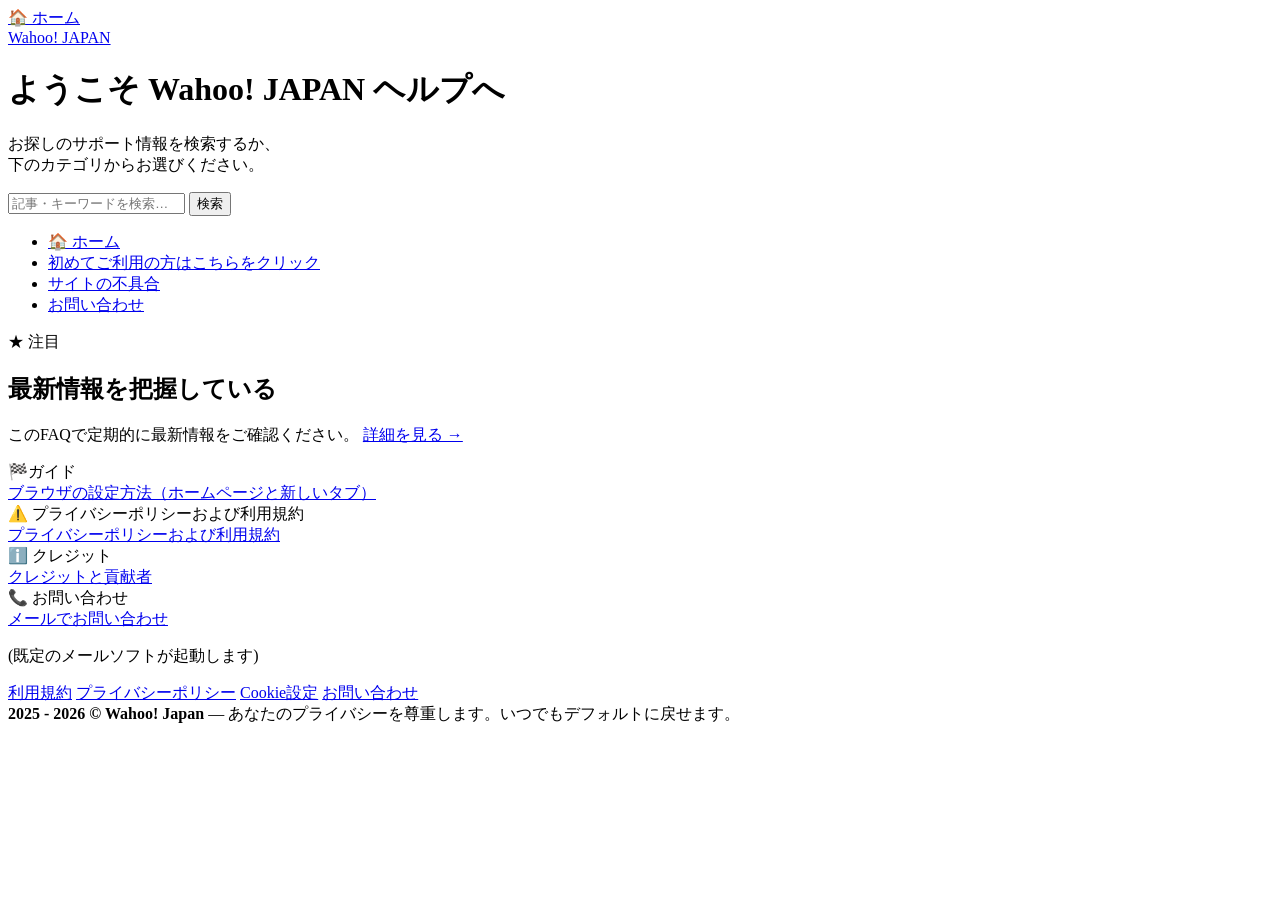
==== index.html @ 65b430ab "Add files via upload" ====
<!DOCTYPE html>
<html lang="ja">
<head>
  <meta charset="UTF-8" />
  <meta name="viewport" content="width=device-width, initial-scale=1.0" />
  <title>Wahoo! — ヘルプー</title>
  <link rel="icon" type="image/png" href="aero_touch/favicon.png">
  <link rel="canonical" href="https://help.japan-vi.be/index">
  <link rel="preconnect" href="https://fonts.googleapis.com">
  <link rel="stylesheet" href="section_style\homehelp.css">
  <link href="https://fonts.googleapis.com/css2?family=Outfit:wght@300;400;600;700&family=Noto+Sans+JP:wght@300;400;700&display=swap" rel="stylesheet">
</head>
<body>

<!-- ── Top Bar ── -->
<div id="topbar">
  <a href="https://wahoo.japan-vi.be/index">🏠 ホーム</a>
</div>

<!-- ── Header ── -->
<header id="header">
  <div id="header-inner">

    <a href="https://wahoo.japan-vi.be/index" id="logo-area">
      <img src="aero_touch/logo.png" alt="Wahoo! JAPAN" onerror="this.style.display='none';document.getElementById('logo-fallback').style.display='block';" />
      <div style="display:none;" id="logo-fallback"><span>Wahoo! JAPAN</span></div>
    </a>

    <div id="welcome-search">
      <div id="welcome">
        <h1>ようこそ Wahoo! JAPAN ヘルプへ</h1>
        <p>お探しのサポート情報を検索するか、<br>下のカテゴリからお選びください。</p>
      </div>
      <div id="search-box">
        <input type="text" placeholder="記事・キーワードを検索…" id="searchInput" />
        <button onclick="doSearch()">検索</button>
      </div>
    </div>

  </div>
</header>

<!-- ── Nav Strip ── -->
<nav id="nav-strip">
  <ul>
    <li><a href="https://wahoo.japan-vi.be/index">🏠 ホーム</a></li>
    <li><a href="section/broswer.html">初めてご利用の方はこちらをクリック</a></li>
    <li><a href="section/SPC.html">サイトの不具合</a></li>
    <li><a href="index.html/#お問い合わせ">お問い合わせ</a></li>
  </ul>
</nav>

<main id="main">

  <div id="featured">
    <span class="feat-label">★ 注目</span>
    <div class="feat-text">
      <h2>最新情報を把握している</h2>
      <p>このFAQで定期的に最新情報をご確認ください。
        <a href="section/SPC.html">詳細を見る →</a></p>
    </div>
  </div>

  <div id="categories">

    <div class="category-banner">
      <div class="cat-header">
        <span id="ガイド" class="icon">🏁</span>ガイド
      </div>
      <div class="cat-body">
        <a href="section/broswer.html">ブラウザの設定方法（ホームページと新しいタブ）</a>
      </div>
    </div>

    <div class="category-banner">
      <div class="cat-header">
        <span id="プライバシー・ポリシーと規約" class="icon">⚠️</span> プライバシーポリシーおよび利用規約
      </div>
      <div class="cat-body">
        <a href="section/SPC.html">プライバシーポリシーおよび利用規約</a>
      </div>
    </div>

    <div class="category-banner">
      <div class="cat-header">
        <span id="クレジット" class="icon">ℹ️</span> クレジット
      </div>
      <div class="cat-body">
        <a href="section/Credit.html">クレジットと貢献者</a>
      </div>
    </div>

    <div class="category-banner">
      <div class="cat-header">
        <span id="お問い合わせ" class="icon">📞</span> お問い合わせ
      </div>
      <div class="cat-body">
        <a href="mailto:support@wahoo.japan-vi.be">メールでお問い合わせ</a>
      </div>
        <p>(既定のメールソフトが起動します)</p>
    </div>

  </div>
</main>

<!-- ── Footer ── -->
<footer id="footer">
  <div id="footer-links">
    <a href="section/SPC.html">利用規約</a>
    <a href="section/SPC.html">プライバシーポリシー</a>
    <a href="section/SPC.html">Cookie設定</a>
    <a href="mailto:support@japan-vi.be">お問い合わせ</a>
  </div>
  <div id="footer-copy">
    <strong>2025 - 2026 © Wahoo! Japan</strong> — あなたのプライバシーを尊重します。いつでもデフォルトに戻せます。
  </div>
</footer>

<script>
  function doSearch() {
    const q = document.getElementById('searchInput').value.trim();
    if (q) alert('検索中: ' + q);
  }
  document.getElementById('searchInput').addEventListener('keydown', function(e) {
    if (e.key === 'Enter') doSearch();
  });
</script>
</body>
</html>
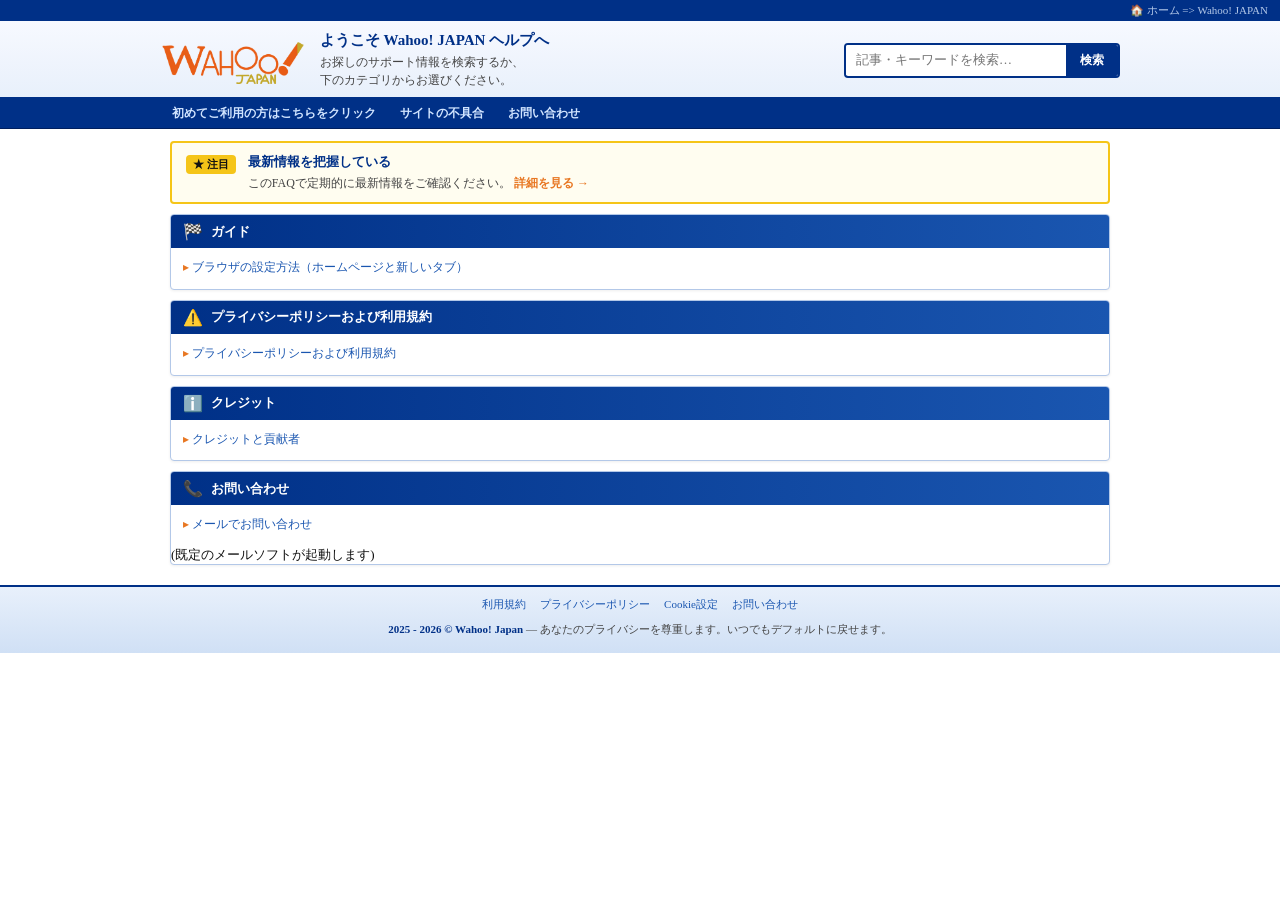
==== commit 524188a9: "Add files via upload" ====
--- a/index.html
+++ b/index.html
@@ -14,7 +14,7 @@
 
 <!-- ── Top Bar ── -->
 <div id="topbar">
-  <a href="https://wahoo.japan-vi.be/index">🏠 ホーム</a>
+  <a href="https://wahoo.japan-vi.be/index">🏠 ホーム => Wahoo! JAPAN</a>
 </div>
 
 <!-- ── Header ── -->
@@ -43,7 +43,6 @@
 <!-- ── Nav Strip ── -->
 <nav id="nav-strip">
   <ul>
-    <li><a href="https://wahoo.japan-vi.be/index">🏠 ホーム</a></li>
     <li><a href="section/broswer.html">初めてご利用の方はこちらをクリック</a></li>
     <li><a href="section/SPC.html">サイトの不具合</a></li>
     <li><a href="index.html/#お問い合わせ">お問い合わせ</a></li>
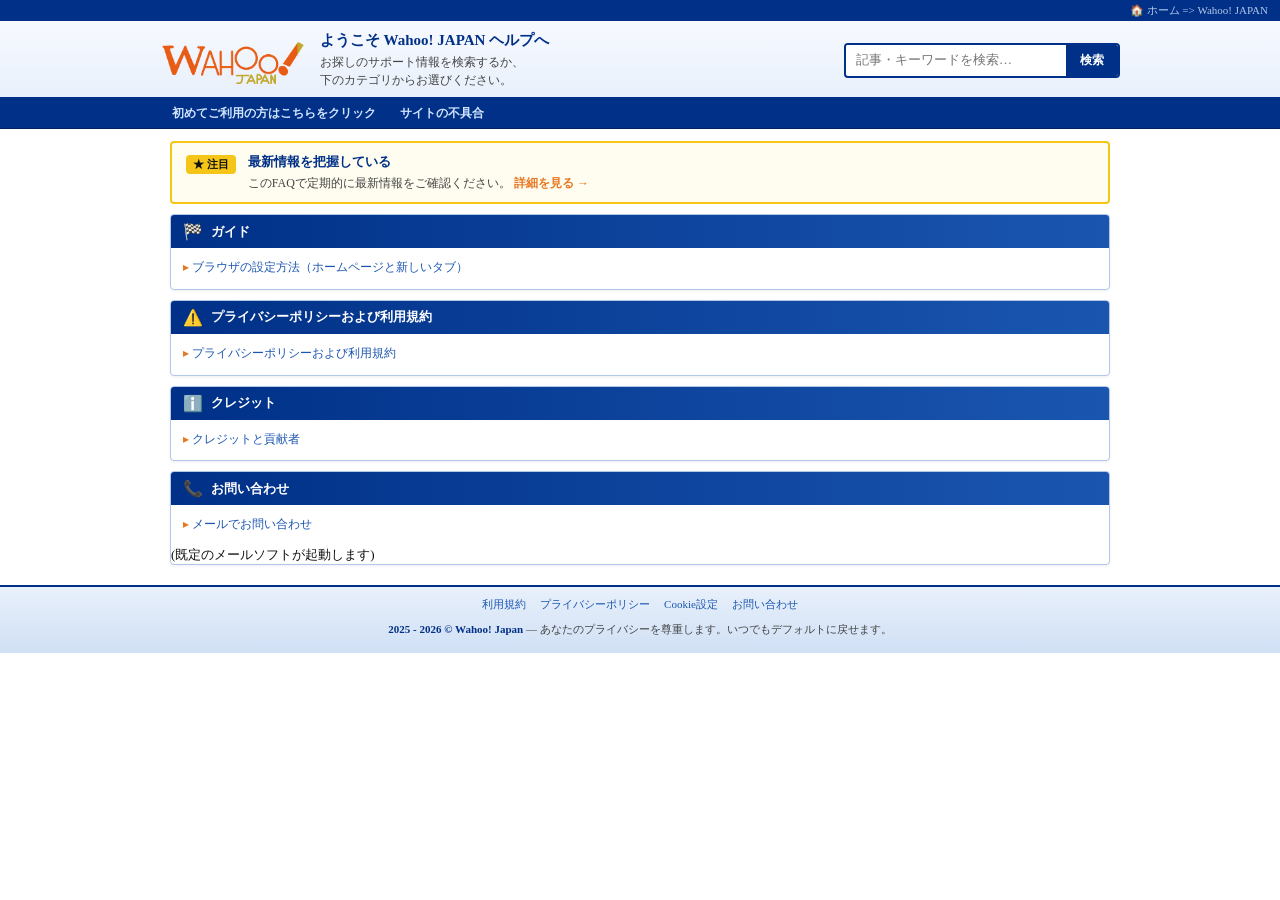
==== commit 40416a9b: "Add files via upload" ====
--- a/index.html
+++ b/index.html
@@ -45,7 +45,6 @@
   <ul>
     <li><a href="section/broswer.html">初めてご利用の方はこちらをクリック</a></li>
     <li><a href="section/SPC.html">サイトの不具合</a></li>
-    <li><a href="index.html/#お問い合わせ">お問い合わせ</a></li>
   </ul>
 </nav>
 
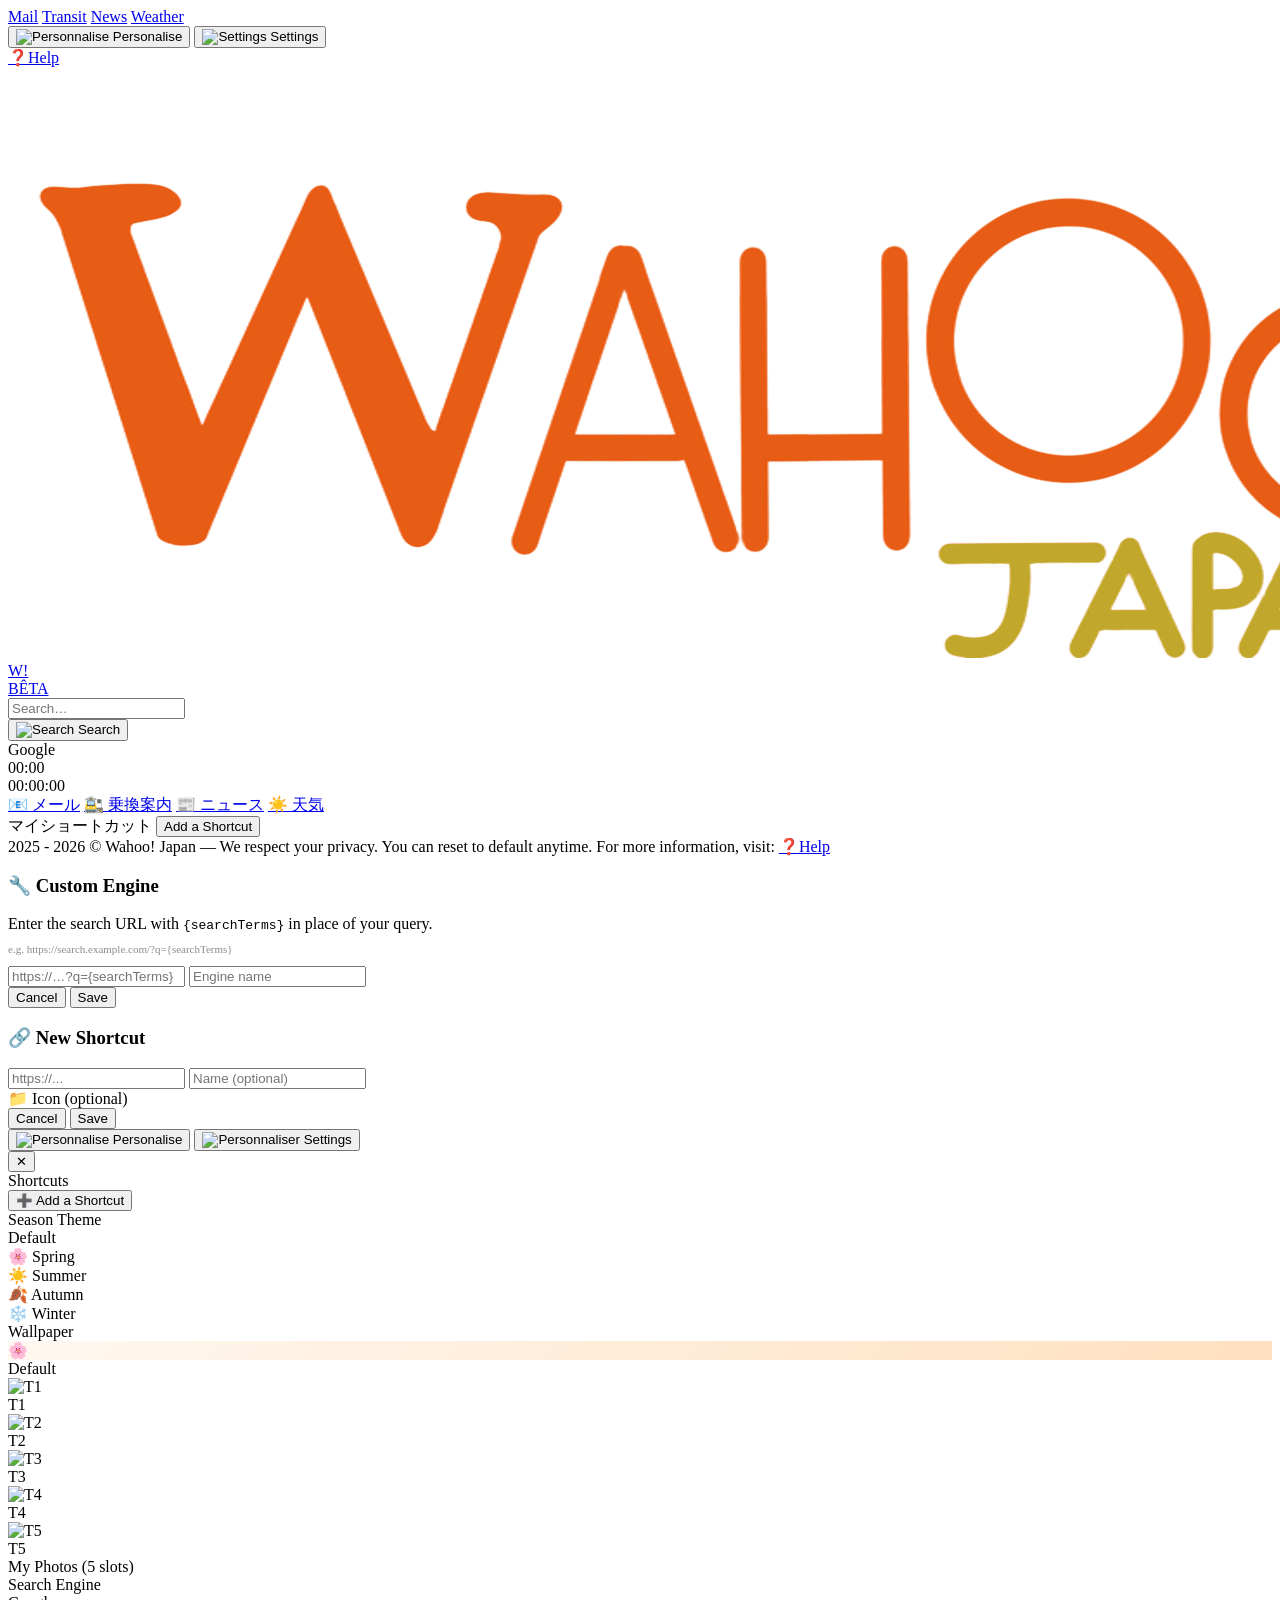
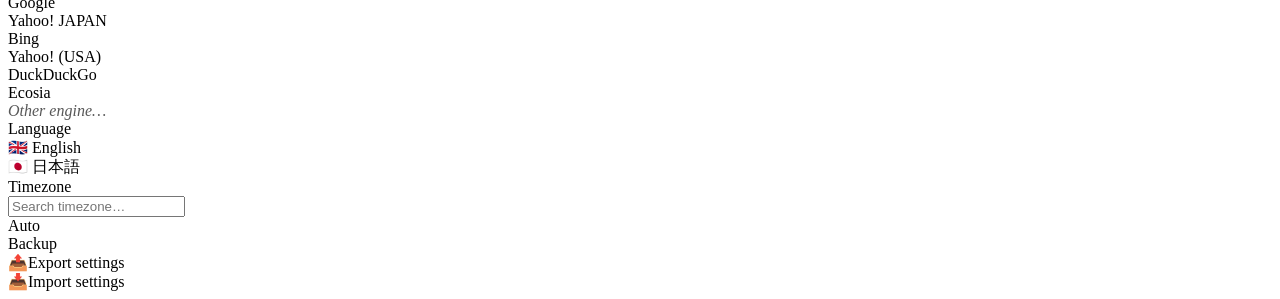
==== commit 8c3a83a3: "Add files via upload" ====
--- a/index.html
+++ b/index.html
@@ -1,127 +1,245 @@
 <!DOCTYPE html>
-<html lang="ja">
+<html lang="auto">
 <head>
-  <meta charset="UTF-8" />
-  <meta name="viewport" content="width=device-width, initial-scale=1.0" />
-  <title>Wahoo! — ヘルプー</title>
+  <meta charset="UTF-8">
+  <meta name="viewport" content="width=device-width, initial-scale=1.0">
+  <title>Wahoo! JAPAN</title>
   <link rel="icon" type="image/png" href="aero_touch/favicon.png">
-  <link rel="canonical" href="https://help.japan-vi.be/index">
+  <link rel="canonical" href="https://wahoo.japan-vi.be/index">
   <link rel="preconnect" href="https://fonts.googleapis.com">
-  <link rel="stylesheet" href="section_style\homehelp.css">
+  <link rel="stylesheet" href="style.css">
   <link href="https://fonts.googleapis.com/css2?family=Outfit:wght@300;400;600;700&family=Noto+Sans+JP:wght@300;400;700&display=swap" rel="stylesheet">
 </head>
-<body>
-
-<!-- ── Top Bar ── -->
-<div id="topbar">
-  <a href="https://wahoo.japan-vi.be/index">🏠 ホーム => Wahoo! JAPAN</a>
-</div>
-
-<!-- ── Header ── -->
-<header id="header">
-  <div id="header-inner">
-
-    <a href="https://wahoo.japan-vi.be/index" id="logo-area">
-      <img src="aero_touch/logo.png" alt="Wahoo! JAPAN" onerror="this.style.display='none';document.getElementById('logo-fallback').style.display='block';" />
-      <div style="display:none;" id="logo-fallback"><span>Wahoo! JAPAN</span></div>
+<body class="season-default mode-light">
+
+<div id="bg-grad"></div>
+<div id="season-overlay"></div>
+<div id="wp-layer"></div>
+<div id="particles"></div>
+
+<div id="header">
+
+  <div id="topbar">
+    <div id="tb-links">
+      <a data-t="Mail" href="https://mail.yahoo.co.jp/">Mail</a>
+      <a data-t="Transit" href="https://transit.yahoo.co.jp/">Transit</a>
+      <a data-t="News" href="https://news.yahoo.co.jp/">News</a>
+      <a data-t="Weather" href="https://weather.yahoo.co.jp/weather/">Weather</a>
+    </div>
+
+    <div id="tb-right">
+      <button class="hbtn" onclick="openDrawer('perso')" title="Personnaliser">
+        <img src="aero_touch/art.png" alt="Personnalise" style="width:20px;height:20px">
+        <span data-t="persoBtn">Personalise</span>
+      </button>
+      <button class="hbtn" onclick="openDrawer('param')" title="Settings">
+        <img src="aero_touch/re.png" alt="Settings" style="width:20px;height:20px">
+        <span data-t="settingsBtn">Settings</span>
+      </button>
+    </div>
+    <a href="https://help.japan-vi.be" id="f-right" data-t="footerRight">❓Help</a>
+    </div>
+
+  <div id="nav-bar">
+    <a href="index.html" id="nav-logo">
+      <img src="aero_touch/logo.png" alt="Wahoo! Japan" id="logo"
+        onerror="this.style.display='none';document.getElementById('logo-fallback').style.display='flex'">
+      <div id="logo-fallback">W!</div>
+      <span id="logo-beta">BÊTA</span>
     </a>
 
-    <div id="welcome-search">
-      <div id="welcome">
-        <h1>ようこそ Wahoo! JAPAN ヘルプへ</h1>
-        <p>お探しのサポート情報を検索するか、<br>下のカテゴリからお選びください。</p>
-      </div>
-      <div id="search-box">
-        <input type="text" placeholder="記事・キーワードを検索…" id="searchInput" />
-        <button onclick="doSearch()">検索</button>
-      </div>
-    </div>
-
-  </div>
-</header>
-
-<!-- ── Nav Strip ── -->
-<nav id="nav-strip">
-  <ul>
-    <li><a href="section/broswer.html">初めてご利用の方はこちらをクリック</a></li>
-    <li><a href="section/SPC.html">サイトの不具合</a></li>
-  </ul>
-</nav>
-
-<main id="main">
-
-  <div id="featured">
-    <span class="feat-label">★ 注目</span>
-    <div class="feat-text">
-      <h2>最新情報を把握している</h2>
-      <p>このFAQで定期的に最新情報をご確認ください。
-        <a href="section/SPC.html">詳細を見る →</a></p>
-    </div>
-  </div>
-
-  <div id="categories">
-
-    <div class="category-banner">
-      <div class="cat-header">
-        <span id="ガイド" class="icon">🏁</span>ガイド
-      </div>
-      <div class="cat-body">
-        <a href="section/broswer.html">ブラウザの設定方法（ホームページと新しいタブ）</a>
-      </div>
-    </div>
-
-    <div class="category-banner">
-      <div class="cat-header">
-        <span id="プライバシー・ポリシーと規約" class="icon">⚠️</span> プライバシーポリシーおよび利用規約
-      </div>
-      <div class="cat-body">
-        <a href="section/SPC.html">プライバシーポリシーおよび利用規約</a>
-      </div>
-    </div>
-
-    <div class="category-banner">
-      <div class="cat-header">
-        <span id="クレジット" class="icon">ℹ️</span> クレジット
-      </div>
-      <div class="cat-body">
-        <a href="section/Credit.html">クレジットと貢献者</a>
-      </div>
-    </div>
-
-    <div class="category-banner">
-      <div class="cat-header">
-        <span id="お問い合わせ" class="icon">📞</span> お問い合わせ
-      </div>
-      <div class="cat-body">
-        <a href="mailto:support@wahoo.japan-vi.be">メールでお問い合わせ</a>
-      </div>
-        <p>(既定のメールソフトが起動します)</p>
-    </div>
-
-  </div>
-</main>
-
-<!-- ── Footer ── -->
-<footer id="footer">
-  <div id="footer-links">
-    <a href="section/SPC.html">利用規約</a>
-    <a href="section/SPC.html">プライバシーポリシー</a>
-    <a href="section/SPC.html">Cookie設定</a>
-    <a href="mailto:support@japan-vi.be">お問い合わせ</a>
-  </div>
-  <div id="footer-copy">
-    <strong>2025 - 2026 © Wahoo! Japan</strong> — あなたのプライバシーを尊重します。いつでもデフォルトに戻せます。
-  </div>
-</footer>
-
-<script>
-  function doSearch() {
-    const q = document.getElementById('searchInput').value.trim();
-    if (q) alert('検索中: ' + q);
-  }
-  document.getElementById('searchInput').addEventListener('keydown', function(e) {
-    if (e.key === 'Enter') doSearch();
-  });
-</script>
+    <div id="nav-search-wrap">
+      <div id="search-anchor">
+        <div id="search-row">
+          <div id="search-box">
+            <input type="text" id="s-input" placeholder="Search…" autocomplete="off"
+              oninput="handleInput()" onkeydown="if(event.key==='Enter')doSearch();">
+          </div>
+          <button id="s-btn" onclick="doSearch()">
+            <img src="aero_touch/search.png" alt="Search" id="s-btn-icon">
+            <span id="s-btn-label" data-t="searchBtn">Search</span>
+          </button>
+        </div>
+      </div>
+      <div id="eng-badge"> 
+        <span id="eng-name">Google</span>
+      </div>
+    </div>
+
+    <div id="nav-datetime">
+      <div id="nav-time">00:00</div>
+      <div id="nav-date"></div>
+    </div>
+  </div>
+
+  <main id="main">
+
+    <div id="center-card">
+      <div id="clock-wrap">
+        <div id="clock">00:00:00</div>
+        <div id="date-line"></div>
+        <div id="tz-badge"></div>
+      </div>
+      <div id="greeting"></div>
+      <div id="welcome-phrase" class="welcome-phrase"></div>
+    </div>
+
+    <div id="services-bar">
+      <div class="services-grid">
+        <a href="https://mail.yahoo.co.jp/" class="service-link" data-t="Mail">📧 メール</a>
+        <a href="https://transit.yahoo.co.jp/" class="service-link" data-t="Transit">🚉 乗換案内</a>
+        <a href="https://news.yahoo.co.jp/" class="service-link" data-t="News">📰 ニュース</a>
+        <a href="https://weather.yahoo.co.jp/weather/" class="service-link" data-t="Weather">☀️ 天気</a>
+      </div>
+      <div class="services-sep"></div>
+
+        <div id="shortcuts-wrapper">
+          <div id="shortcuts-header">
+            <span data-t="shortcutsTitle">マイショートカット</span>
+            <button onclick="openShortcutModal()" class="add-shortcut-small" data-t="addShortcut">Add a Shortcut</button>
+          </div>
+          <div id="shortcuts-container"></div>
+        </div>
+
+      </div>
+    </div>
+
+  </main>
+
+  <footer id="footer">
+    <span id="f-left" data-t="footerLeft">2025 - 2026 © Wahoo! Japan — We respect your privacy. You can reset to default anytime. For more information, visit:</span>
+    <span></span>
+    <a href="https://help.japan-vi.be" id="f-right" data-t="footerRight">❓Help</a>
+  </footer>
+</div>
+
+<div id="modal">
+  <div id="modal-inner">
+    <h3 data-t="modalTitle">🔧 Custom Engine</h3>
+    <p data-t="modalDesc">Enter the search URL with <code class="pill">{searchTerms}</code> in place of your query.</p>
+    <p style="font-size:11px;opacity:.45;margin-top:-6px" data-t="modalExample">e.g. https://search.example.com/?q={searchTerms}</p>
+    <input class="minput" type="text" id="m-url" placeholder="https://…?q={searchTerms}">
+    <input class="minput" type="text" id="m-name" placeholder="Engine name">
+    <div class="mbtns">
+      <button class="mbtn cancel" onclick="closeModal()" data-t="modalCancel">Cancel</button>
+      <button class="mbtn ok" onclick="saveCustomEng()" data-t="modalSave">Save</button>
+    </div>
+  </div>
+</div>
+
+<div id="shortcut-modal">
+  <div class="modal-inner">
+    <h3 data-t="shortcutModalTitle">🔗 New Shortcut</h3>
+    <input class="minput" type="text" id="sc-url" placeholder="https://...">
+    <input class="minput" type="text" id="sc-name" placeholder="Name (optional)">
+    <div class="icon-upload-row">
+      <label for="sc-icon-file" class="mbtn cancel" style="flex:1;text-align:center;" data-t="IconShortcut">📁 Icon (optional)</label>
+      <input type="file" id="sc-icon-file" accept="image/*" style="display:none">
+      <span id="sc-icon-preview"></span>
+    </div>
+    <div class="mbtns">
+      <button class="mbtn cancel" onclick="closeShortcutModal()" data-t="modalCancel">Cancel</button>
+      <button class="mbtn ok" onclick="saveShortcut()" data-t="modalSave">Save</button>
+    </div>
+  </div>
+</div>
+
+<div id="drawer-overlay" onclick="closeDrawer()"></div>
+<div id="drawer">
+  <div id="drawer-head">
+    <div id="drawer-tabs">
+      <button class="drw-tab active" data-tab="perso" onclick="switchDrawerTab('perso')">
+        <img src="aero_touch/art.png" alt="Personnalise" style="width:20px;height:20px;">
+        <span data-t="persoBtn">Personalise</span></button>
+      <button class="drw-tab" data-tab="param" onclick="switchDrawerTab('param')">
+        <img src="aero_touch/re.png" alt="Personnaliser" style="width:20px;height:20px"> 
+        <span data-t="settingsBtn">Settings</span></button>
+    </div>
+    <button id="drawer-close-btn" onclick="closeDrawer()" title="Fermer">✕</button>
+  </div>
+  <div id="drawer-body">
+
+    <div id="drw-perso" class="drw-section">
+      <div class="dtitle" data-t="shortcutsTitle">Shortcuts</div>
+      <div id="shortcuts-list"></div>
+      <button class="action-row" id="add-shortcut-btn" onclick="openShortcutModal()">
+        <span class="ar-icon">➕</span>
+        <span data-t="addShortcut">Add a Shortcut</span>
+      </button>
+      <div class="sep"></div>
+      <div class="dtitle" data-t="seasonTitle">Season Theme</div>
+      <div id="season-grid">
+        <div class="spill sel" data-s="default" onclick="setSeason('default',this)" data-t-inner="tDefault">Default</div>
+        <div class="spill" data-s="printemps" onclick="setSeason('printemps',this)" data-t-inner="tSpring">🌸 Spring</div>
+        <div class="spill" data-s="ete" onclick="setSeason('ete',this)" data-t-inner="tSummer">☀️ Summer</div>
+        <div class="spill" data-s="automne" onclick="setSeason('automne',this)" data-t-inner="tAutumn">🍂 Autumn</div>
+        <div class="spill" data-s="hiver" onclick="setSeason('hiver',this)" data-t-inner="tWinter">❄️ Winter</div>
+      </div>
+      <div class="sep"></div>
+      <div class="dtitle" data-t="wpTitle">Wallpaper</div>
+      <div id="wp-grid">
+        <div class="wp-t sel" data-wp="none" onclick="setWP('none',this)">
+          <div class="wp-def" style="background:linear-gradient(135deg,#fff8f0,#ffe0c0)">🌸</div>
+          <div class="wp-lbl" data-t="wpDefault">Default</div>
+        </div>
+        <div class="wp-t" data-wp="picture/02.png" onclick="setWP('picture/02.png',this)">
+          <img src="picture/02.png" alt="T1"><div class="wp-lbl">T1</div>
+        </div>
+        <div class="wp-t" data-wp="picture/03.jpeg" onclick="setWP('picture/03.jpeg',this)">
+          <img src="picture/03.jpeg" alt="T2"><div class="wp-lbl">T2</div>
+        </div>
+        <div class="wp-t" data-wp="picture/04.jpg" onclick="setWP('picture/04.jpg',this)">
+          <img src="picture/04.jpg" alt="T3"><div class="wp-lbl">T3</div>
+        </div>
+        <div class="wp-t" data-wp="picture/05.jpg" onclick="setWP('picture/05.jpg',this)">
+          <img src="picture/05.jpg" alt="T4"><div class="wp-lbl">T4</div>
+        </div>
+        <div class="wp-t" data-wp="picture/06.jpeg" onclick="setWP('picture/06.jpeg',this)">
+          <img src="picture/06.jpeg" alt="T5"><div class="wp-lbl">T5</div>
+        </div>
+      </div>
+      <div class="sep"></div>
+      <div class="dtitle" data-t="myPhotosTitle">My Photos (5 slots)</div>
+      <div id="custom-slots-grid"></div>
+      <input type="file" id="slot-file" accept="image/*" style="display:none" onchange="onSlotFile(event)">
+    </div>
+
+    <div id="drw-param" class="drw-section hidden">
+      <div class="dtitle" data-t="engineTitle">Search Engine</div>
+      <div class="opt sel" data-eng="google" onclick="setEng(this)"><span class="dot"></span>Google</div>
+      <div class="opt" data-eng="yahoojp" onclick="setEng(this)"><span class="dot"></span>Yahoo! JAPAN</div>
+      <div class="opt" data-eng="bing" onclick="setEng(this)"><span class="dot"></span>Bing</div>
+      <div class="opt" data-eng="yahoo" onclick="setEng(this)"><span class="dot"></span>Yahoo! (USA)</div>
+      <div class="opt" data-eng="duckduckgo" onclick="setEng(this)"><span class="dot"></span>DuckDuckGo</div>
+      <div class="opt" data-eng="ecosia" onclick="setEng(this)"><span class="dot"></span>Ecosia</div>
+      <div class="opt" data-eng="custom" onclick="openModal()"><span class="dot"></span><em style="opacity:.65" data-t="eCustom">Other engine…</em></div>
+      <div class="sep"></div>
+      <div class="dtitle" data-t="langTitle">Language</div>
+      <div class="opt sel" data-lang="en" onclick="setLang('en',this)"><span class="dot"></span>🇬🇧 English</div>
+      <div class="opt" data-lang="jp" onclick="setLang('jp',this)"><span class="dot"></span>🇯🇵 日本語</div>
+      <div class="sep"></div>
+      <div class="dtitle" data-t="tzTitle">Timezone</div>
+      <input type="text" id="tz-search" placeholder="Search timezone…" autocomplete="off"
+        oninput="filterTZ(this.value)" onfocus="filterTZ(this.value)">
+      <div id="tz-list"></div>
+      <div id="tz-info">
+        <span id="tz-cur-label"></span>
+        <span id="tz-reset-btn" onclick="resetTZ()">Auto</span>
+      </div>
+      <div class="sep"></div>
+      <div class="dtitle" data-t="backupTitle">Backup</div>
+      <div class="action-row" onclick="exportSave()">
+        <span class="ar-icon">📤</span><span data-t="exportBtn">Export settings</span>
+      </div>
+      <div class="action-row" onclick="document.getElementById('import-file').click()">
+        <span class="ar-icon">📥</span><span data-t="importBtn">Import settings</span>
+      </div>
+      <input type="file" id="import-file" accept=".json" style="display:none" onchange="importSave(event)">
+    </div>
+
+  </div>
+</div>
+
+<script src="mondai.js"></script>
 </body>
 </html>
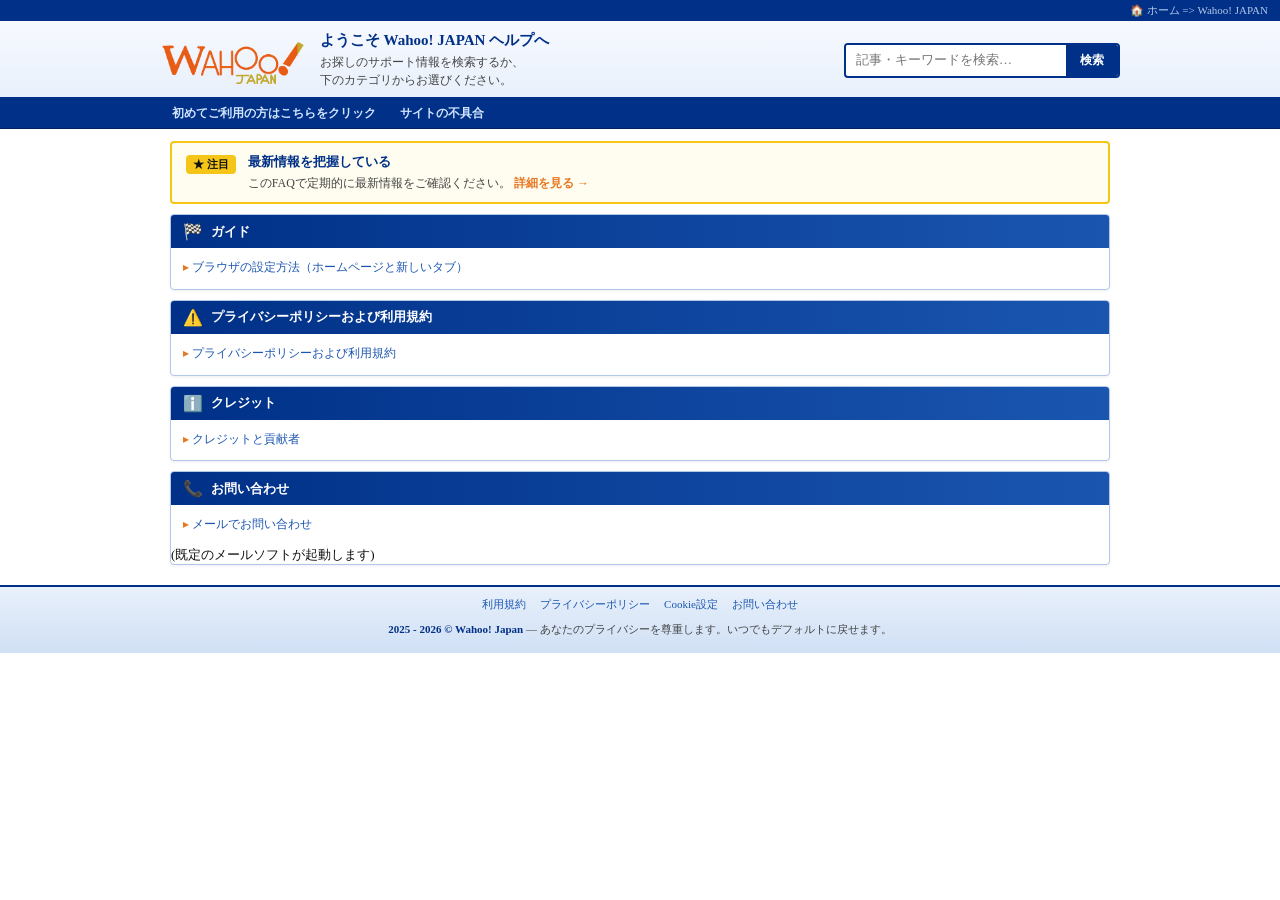
==== commit 89289701: "Add files via upload" ====
--- a/index.html
+++ b/index.html
@@ -1,245 +1,126 @@
 <!DOCTYPE html>
-<html lang="auto">
+<html lang="ja">
 <head>
-  <meta charset="UTF-8">
-  <meta name="viewport" content="width=device-width, initial-scale=1.0">
-  <title>Wahoo! JAPAN</title>
+  <meta charset="UTF-8" />
+  <meta name="viewport" content="width=device-width, initial-scale=1.0" />
+  <title>Wahoo! — ヘルプー</title>
   <link rel="icon" type="image/png" href="aero_touch/favicon.png">
-  <link rel="canonical" href="https://wahoo.japan-vi.be/index">
+  <link rel="canonical" href="https://help.japan-vi.be/index">
   <link rel="preconnect" href="https://fonts.googleapis.com">
-  <link rel="stylesheet" href="style.css">
+  <link rel="stylesheet" href="section_style\homehelp.css">
   <link href="https://fonts.googleapis.com/css2?family=Outfit:wght@300;400;600;700&family=Noto+Sans+JP:wght@300;400;700&display=swap" rel="stylesheet">
 </head>
-<body class="season-default mode-light">
+<body>
 
-<div id="bg-grad"></div>
-<div id="season-overlay"></div>
-<div id="wp-layer"></div>
-<div id="particles"></div>
+<!-- ── Top Bar ── -->
+<div id="topbar">
+  <a href="https://wahoo.japan-vi.be/index">🏠 ホーム => Wahoo! JAPAN</a>
+</div>
 
-<div id="header">
+<!-- ── Header ── -->
+<header id="header">
+  <div id="header-inner">
 
-  <div id="topbar">
-    <div id="tb-links">
-      <a data-t="Mail" href="https://mail.yahoo.co.jp/">Mail</a>
-      <a data-t="Transit" href="https://transit.yahoo.co.jp/">Transit</a>
-      <a data-t="News" href="https://news.yahoo.co.jp/">News</a>
-      <a data-t="Weather" href="https://weather.yahoo.co.jp/weather/">Weather</a>
-    </div>
-
-    <div id="tb-right">
-      <button class="hbtn" onclick="openDrawer('perso')" title="Personnaliser">
-        <img src="aero_touch/art.png" alt="Personnalise" style="width:20px;height:20px">
-        <span data-t="persoBtn">Personalise</span>
-      </button>
-      <button class="hbtn" onclick="openDrawer('param')" title="Settings">
-        <img src="aero_touch/re.png" alt="Settings" style="width:20px;height:20px">
-        <span data-t="settingsBtn">Settings</span>
-      </button>
-    </div>
-    <a href="https://help.japan-vi.be" id="f-right" data-t="footerRight">❓Help</a>
-    </div>
-
-  <div id="nav-bar">
-    <a href="index.html" id="nav-logo">
-      <img src="aero_touch/logo.png" alt="Wahoo! Japan" id="logo"
-        onerror="this.style.display='none';document.getElementById('logo-fallback').style.display='flex'">
-      <div id="logo-fallback">W!</div>
-      <span id="logo-beta">BÊTA</span>
+    <a href="https://wahoo.japan-vi.be/index" id="logo-area">
+      <img src="aero_touch/logo.png" alt="Wahoo! JAPAN" onerror="this.style.display='none';document.getElementById('logo-fallback').style.display='block';" />
+      <div style="display:none;" id="logo-fallback"><span>Wahoo! JAPAN</span></div>
     </a>
 
-    <div id="nav-search-wrap">
-      <div id="search-anchor">
-        <div id="search-row">
-          <div id="search-box">
-            <input type="text" id="s-input" placeholder="Search…" autocomplete="off"
-              oninput="handleInput()" onkeydown="if(event.key==='Enter')doSearch();">
-          </div>
-          <button id="s-btn" onclick="doSearch()">
-            <img src="aero_touch/search.png" alt="Search" id="s-btn-icon">
-            <span id="s-btn-label" data-t="searchBtn">Search</span>
-          </button>
-        </div>
+    <div id="welcome-search">
+      <div id="welcome">
+        <h1>ようこそ Wahoo! JAPAN ヘルプへ</h1>
+        <p>お探しのサポート情報を検索するか、<br>下のカテゴリからお選びください。</p>
       </div>
-      <div id="eng-badge"> 
-        <span id="eng-name">Google</span>
+      <div id="search-box">
+        <input type="text" placeholder="記事・キーワードを検索…" id="searchInput" />
+        <button onclick="doSearch()">検索</button>
+      </div>
+    </div>
+  </div>
+</header>
+
+<!-- ── Nav Strip ── -->
+<nav id="nav-strip">
+  <ul>
+    <li><a href="section/broswer.html">初めてご利用の方はこちらをクリック</a></li>
+    <li><a href="section/SPC.html">サイトの不具合</a></li>
+  </ul>
+</nav>
+
+<main id="main">
+
+  <div id="featured">
+    <span class="feat-label">★ 注目</span>
+    <div class="feat-text">
+      <h2>最新情報を把握している</h2>
+      <p>このFAQで定期的に最新情報をご確認ください。
+        <a href="section/SPC.html">詳細を見る →</a></p>
+    </div>
+  </div>
+
+  <div id="categories">
+
+    <div class="category-banner">
+      <div class="cat-header">
+        <span id="ガイド" class="icon">🏁</span>ガイド
+      </div>
+      <div class="cat-body">
+        <a href="section/broswer.html">ブラウザの設定方法（ホームページと新しいタブ）</a>
       </div>
     </div>
 
-    <div id="nav-datetime">
-      <div id="nav-time">00:00</div>
-      <div id="nav-date"></div>
-    </div>
-  </div>
-
-  <main id="main">
-
-    <div id="center-card">
-      <div id="clock-wrap">
-        <div id="clock">00:00:00</div>
-        <div id="date-line"></div>
-        <div id="tz-badge"></div>
+    <div class="category-banner">
+      <div class="cat-header">
+        <span id="プライバシー・ポリシーと規約" class="icon">⚠️</span> プライバシーポリシーおよび利用規約
       </div>
-      <div id="greeting"></div>
-      <div id="welcome-phrase" class="welcome-phrase"></div>
-    </div>
-
-    <div id="services-bar">
-      <div class="services-grid">
-        <a href="https://mail.yahoo.co.jp/" class="service-link" data-t="Mail">📧 メール</a>
-        <a href="https://transit.yahoo.co.jp/" class="service-link" data-t="Transit">🚉 乗換案内</a>
-        <a href="https://news.yahoo.co.jp/" class="service-link" data-t="News">📰 ニュース</a>
-        <a href="https://weather.yahoo.co.jp/weather/" class="service-link" data-t="Weather">☀️ 天気</a>
-      </div>
-      <div class="services-sep"></div>
-
-        <div id="shortcuts-wrapper">
-          <div id="shortcuts-header">
-            <span data-t="shortcutsTitle">マイショートカット</span>
-            <button onclick="openShortcutModal()" class="add-shortcut-small" data-t="addShortcut">Add a Shortcut</button>
-          </div>
-          <div id="shortcuts-container"></div>
-        </div>
-
+      <div class="cat-body">
+        <a href="section/SPC.html">プライバシーポリシーおよび利用規約</a>
       </div>
     </div>
 
-  </main>
-
-  <footer id="footer">
-    <span id="f-left" data-t="footerLeft">2025 - 2026 © Wahoo! Japan — We respect your privacy. You can reset to default anytime. For more information, visit:</span>
-    <span></span>
-    <a href="https://help.japan-vi.be" id="f-right" data-t="footerRight">❓Help</a>
-  </footer>
-</div>
-
-<div id="modal">
-  <div id="modal-inner">
-    <h3 data-t="modalTitle">🔧 Custom Engine</h3>
-    <p data-t="modalDesc">Enter the search URL with <code class="pill">{searchTerms}</code> in place of your query.</p>
-    <p style="font-size:11px;opacity:.45;margin-top:-6px" data-t="modalExample">e.g. https://search.example.com/?q={searchTerms}</p>
-    <input class="minput" type="text" id="m-url" placeholder="https://…?q={searchTerms}">
-    <input class="minput" type="text" id="m-name" placeholder="Engine name">
-    <div class="mbtns">
-      <button class="mbtn cancel" onclick="closeModal()" data-t="modalCancel">Cancel</button>
-      <button class="mbtn ok" onclick="saveCustomEng()" data-t="modalSave">Save</button>
-    </div>
-  </div>
-</div>
-
-<div id="shortcut-modal">
-  <div class="modal-inner">
-    <h3 data-t="shortcutModalTitle">🔗 New Shortcut</h3>
-    <input class="minput" type="text" id="sc-url" placeholder="https://...">
-    <input class="minput" type="text" id="sc-name" placeholder="Name (optional)">
-    <div class="icon-upload-row">
-      <label for="sc-icon-file" class="mbtn cancel" style="flex:1;text-align:center;" data-t="IconShortcut">📁 Icon (optional)</label>
-      <input type="file" id="sc-icon-file" accept="image/*" style="display:none">
-      <span id="sc-icon-preview"></span>
-    </div>
-    <div class="mbtns">
-      <button class="mbtn cancel" onclick="closeShortcutModal()" data-t="modalCancel">Cancel</button>
-      <button class="mbtn ok" onclick="saveShortcut()" data-t="modalSave">Save</button>
-    </div>
-  </div>
-</div>
-
-<div id="drawer-overlay" onclick="closeDrawer()"></div>
-<div id="drawer">
-  <div id="drawer-head">
-    <div id="drawer-tabs">
-      <button class="drw-tab active" data-tab="perso" onclick="switchDrawerTab('perso')">
-        <img src="aero_touch/art.png" alt="Personnalise" style="width:20px;height:20px;">
-        <span data-t="persoBtn">Personalise</span></button>
-      <button class="drw-tab" data-tab="param" onclick="switchDrawerTab('param')">
-        <img src="aero_touch/re.png" alt="Personnaliser" style="width:20px;height:20px"> 
-        <span data-t="settingsBtn">Settings</span></button>
-    </div>
-    <button id="drawer-close-btn" onclick="closeDrawer()" title="Fermer">✕</button>
-  </div>
-  <div id="drawer-body">
-
-    <div id="drw-perso" class="drw-section">
-      <div class="dtitle" data-t="shortcutsTitle">Shortcuts</div>
-      <div id="shortcuts-list"></div>
-      <button class="action-row" id="add-shortcut-btn" onclick="openShortcutModal()">
-        <span class="ar-icon">➕</span>
-        <span data-t="addShortcut">Add a Shortcut</span>
-      </button>
-      <div class="sep"></div>
-      <div class="dtitle" data-t="seasonTitle">Season Theme</div>
-      <div id="season-grid">
-        <div class="spill sel" data-s="default" onclick="setSeason('default',this)" data-t-inner="tDefault">Default</div>
-        <div class="spill" data-s="printemps" onclick="setSeason('printemps',this)" data-t-inner="tSpring">🌸 Spring</div>
-        <div class="spill" data-s="ete" onclick="setSeason('ete',this)" data-t-inner="tSummer">☀️ Summer</div>
-        <div class="spill" data-s="automne" onclick="setSeason('automne',this)" data-t-inner="tAutumn">🍂 Autumn</div>
-        <div class="spill" data-s="hiver" onclick="setSeason('hiver',this)" data-t-inner="tWinter">❄️ Winter</div>
+    <div class="category-banner">
+      <div class="cat-header">
+        <span id="クレジット" class="icon">ℹ️</span> クレジット
       </div>
-      <div class="sep"></div>
-      <div class="dtitle" data-t="wpTitle">Wallpaper</div>
-      <div id="wp-grid">
-        <div class="wp-t sel" data-wp="none" onclick="setWP('none',this)">
-          <div class="wp-def" style="background:linear-gradient(135deg,#fff8f0,#ffe0c0)">🌸</div>
-          <div class="wp-lbl" data-t="wpDefault">Default</div>
-        </div>
-        <div class="wp-t" data-wp="picture/02.png" onclick="setWP('picture/02.png',this)">
-          <img src="picture/02.png" alt="T1"><div class="wp-lbl">T1</div>
-        </div>
-        <div class="wp-t" data-wp="picture/03.jpeg" onclick="setWP('picture/03.jpeg',this)">
-          <img src="picture/03.jpeg" alt="T2"><div class="wp-lbl">T2</div>
-        </div>
-        <div class="wp-t" data-wp="picture/04.jpg" onclick="setWP('picture/04.jpg',this)">
-          <img src="picture/04.jpg" alt="T3"><div class="wp-lbl">T3</div>
-        </div>
-        <div class="wp-t" data-wp="picture/05.jpg" onclick="setWP('picture/05.jpg',this)">
-          <img src="picture/05.jpg" alt="T4"><div class="wp-lbl">T4</div>
-        </div>
-        <div class="wp-t" data-wp="picture/06.jpeg" onclick="setWP('picture/06.jpeg',this)">
-          <img src="picture/06.jpeg" alt="T5"><div class="wp-lbl">T5</div>
-        </div>
+      <div class="cat-body">
+        <a href="section/Credit.html">クレジットと貢献者</a>
       </div>
-      <div class="sep"></div>
-      <div class="dtitle" data-t="myPhotosTitle">My Photos (5 slots)</div>
-      <div id="custom-slots-grid"></div>
-      <input type="file" id="slot-file" accept="image/*" style="display:none" onchange="onSlotFile(event)">
     </div>
 
-    <div id="drw-param" class="drw-section hidden">
-      <div class="dtitle" data-t="engineTitle">Search Engine</div>
-      <div class="opt sel" data-eng="google" onclick="setEng(this)"><span class="dot"></span>Google</div>
-      <div class="opt" data-eng="yahoojp" onclick="setEng(this)"><span class="dot"></span>Yahoo! JAPAN</div>
-      <div class="opt" data-eng="bing" onclick="setEng(this)"><span class="dot"></span>Bing</div>
-      <div class="opt" data-eng="yahoo" onclick="setEng(this)"><span class="dot"></span>Yahoo! (USA)</div>
-      <div class="opt" data-eng="duckduckgo" onclick="setEng(this)"><span class="dot"></span>DuckDuckGo</div>
-      <div class="opt" data-eng="ecosia" onclick="setEng(this)"><span class="dot"></span>Ecosia</div>
-      <div class="opt" data-eng="custom" onclick="openModal()"><span class="dot"></span><em style="opacity:.65" data-t="eCustom">Other engine…</em></div>
-      <div class="sep"></div>
-      <div class="dtitle" data-t="langTitle">Language</div>
-      <div class="opt sel" data-lang="en" onclick="setLang('en',this)"><span class="dot"></span>🇬🇧 English</div>
-      <div class="opt" data-lang="jp" onclick="setLang('jp',this)"><span class="dot"></span>🇯🇵 日本語</div>
-      <div class="sep"></div>
-      <div class="dtitle" data-t="tzTitle">Timezone</div>
-      <input type="text" id="tz-search" placeholder="Search timezone…" autocomplete="off"
-        oninput="filterTZ(this.value)" onfocus="filterTZ(this.value)">
-      <div id="tz-list"></div>
-      <div id="tz-info">
-        <span id="tz-cur-label"></span>
-        <span id="tz-reset-btn" onclick="resetTZ()">Auto</span>
+    <div class="category-banner">
+      <div class="cat-header">
+        <span id="お問い合わせ" class="icon">📞</span> お問い合わせ
       </div>
-      <div class="sep"></div>
-      <div class="dtitle" data-t="backupTitle">Backup</div>
-      <div class="action-row" onclick="exportSave()">
-        <span class="ar-icon">📤</span><span data-t="exportBtn">Export settings</span>
+      <div class="cat-body">
+        <a href="mailto:support@wahoo.japan-vi.be">メールでお問い合わせ</a>
       </div>
-      <div class="action-row" onclick="document.getElementById('import-file').click()">
-        <span class="ar-icon">📥</span><span data-t="importBtn">Import settings</span>
-      </div>
-      <input type="file" id="import-file" accept=".json" style="display:none" onchange="importSave(event)">
+        <p>(既定のメールソフトが起動します)</p>
     </div>
 
   </div>
-</div>
+</main>
 
-<script src="mondai.js"></script>
+<!-- ── Footer ── -->
+<footer id="footer">
+  <div id="footer-links">
+    <a href="section/SPC.html">利用規約</a>
+    <a href="section/SPC.html">プライバシーポリシー</a>
+    <a href="section/SPC.html">Cookie設定</a>
+    <a href="mailto:support@japan-vi.be">お問い合わせ</a>
+  </div>
+  <div id="footer-copy">
+    <strong>2025 - 2026 © Wahoo! Japan</strong> — あなたのプライバシーを尊重します。いつでもデフォルトに戻せます。
+  </div>
+</footer>
+
+<script>
+  function doSearch() {
+    const q = document.getElementById('searchInput').value.trim();
+    if (q) alert('検索中: ' + q);
+  }
+  document.getElementById('searchInput').addEventListener('keydown', function(e) {
+    if (e.key === 'Enter') doSearch();
+  });
+</script>
 </body>
 </html>
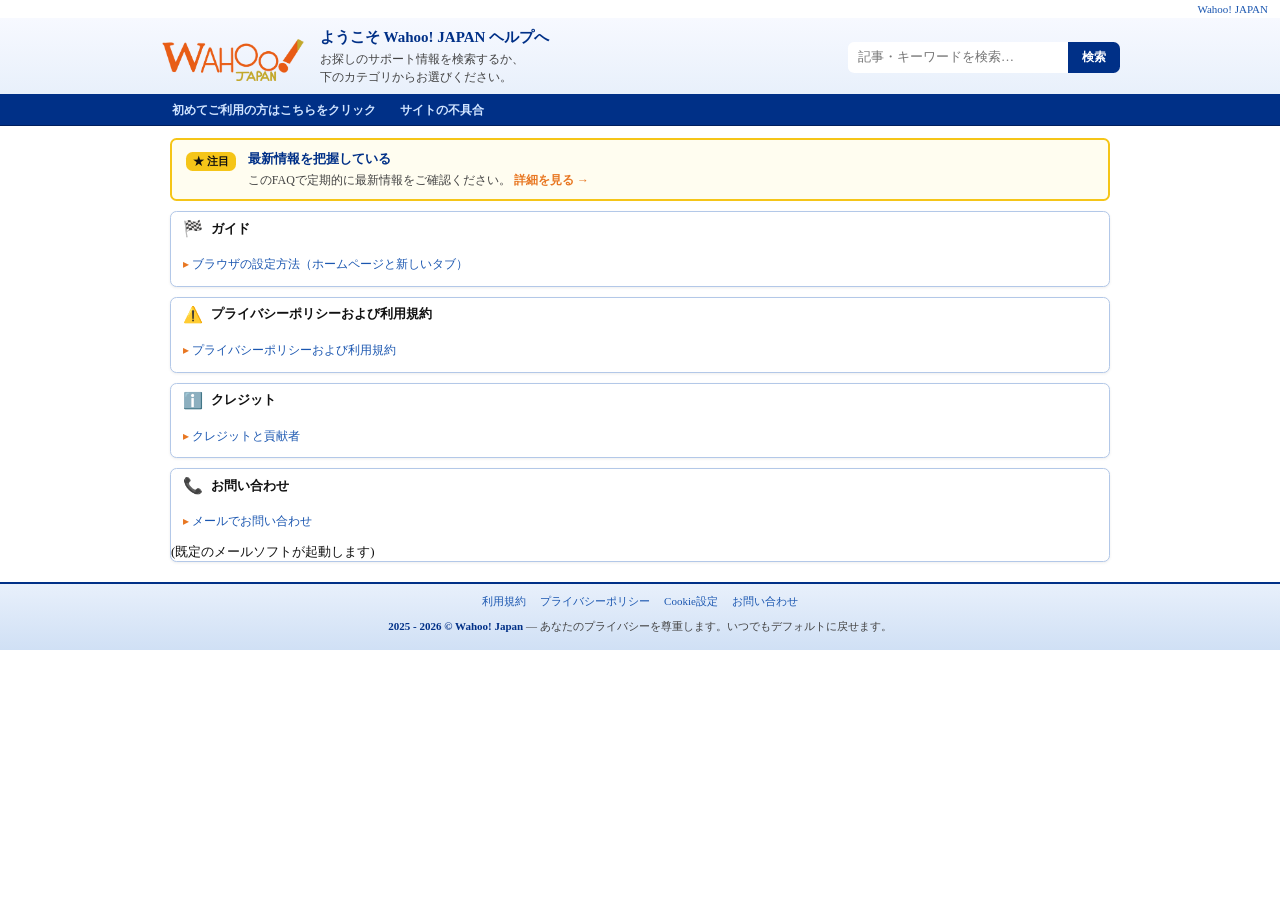
==== commit 130530cb: "Add files via upload" ====
--- a/index.html
+++ b/index.html
@@ -14,7 +14,7 @@
 
 <!-- ── Top Bar ── -->
 <div id="topbar">
-  <a href="https://wahoo.japan-vi.be/index">🏠 ホーム => Wahoo! JAPAN</a>
+  <a href="https://wahoo.japan-vi.be/index">Wahoo! JAPAN</a>
 </div>
 
 <!-- ── Header ── -->
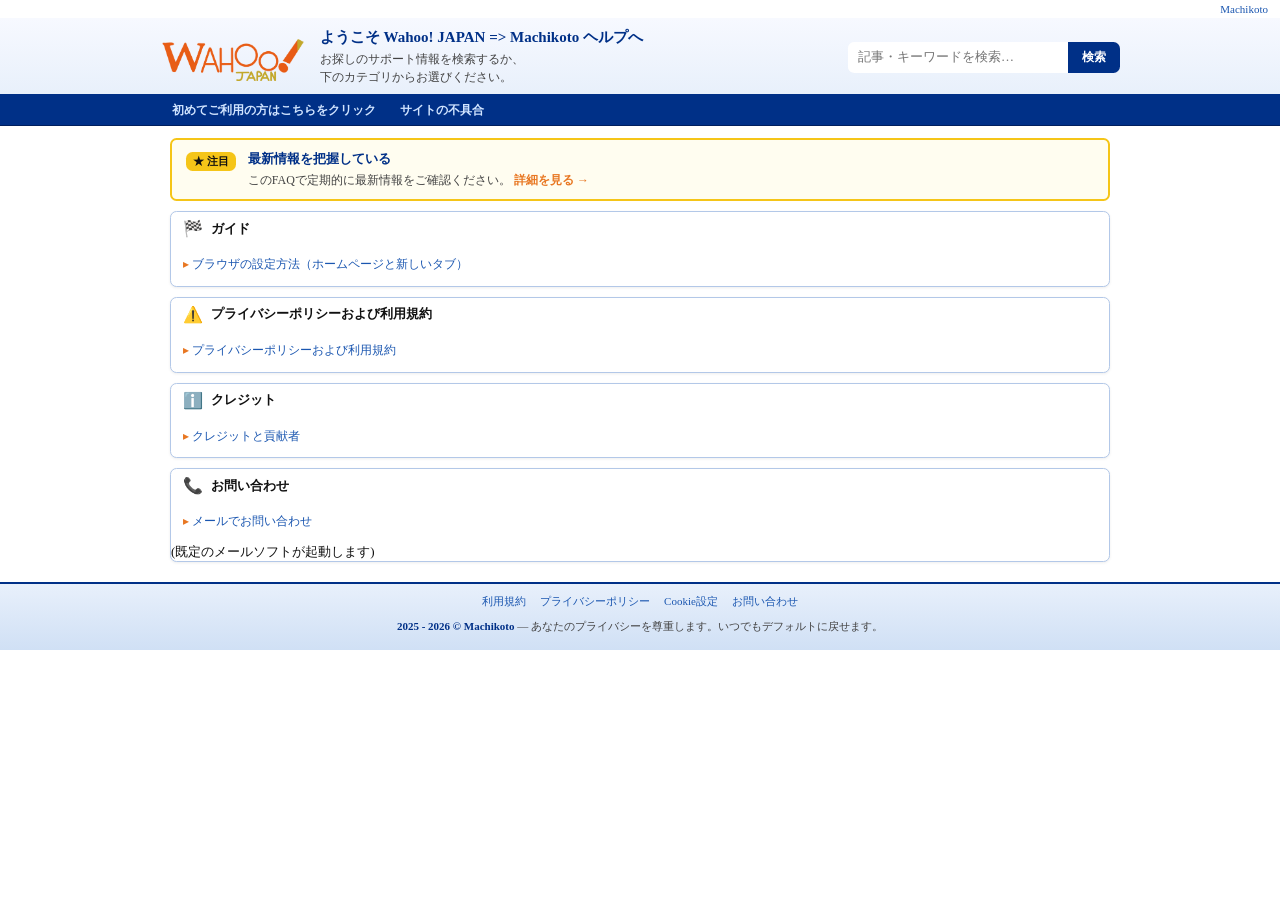
==== commit 906d2d7c: "Add files via upload" ====
--- a/index.html
+++ b/index.html
@@ -14,7 +14,7 @@
 
 <!-- ── Top Bar ── -->
 <div id="topbar">
-  <a href="https://wahoo.japan-vi.be/index">Wahoo! JAPAN</a>
+  <a href="https://wahoo.japan-vi.be/index">Machikoto</a>
 </div>
 
 <!-- ── Header ── -->
@@ -22,13 +22,13 @@
   <div id="header-inner">
 
     <a href="https://wahoo.japan-vi.be/index" id="logo-area">
-      <img src="aero_touch/logo.png" alt="Wahoo! JAPAN" onerror="this.style.display='none';document.getElementById('logo-fallback').style.display='block';" />
-      <div style="display:none;" id="logo-fallback"><span>Wahoo! JAPAN</span></div>
+      <img src="aero_touch/logo.png" alt="Machikoto" onerror="this.style.display='none';document.getElementById('logo-fallback').style.display='block';" />
+      <div style="display:none;" id="logo-fallback"><span>Machikoto</span></div>
     </a>
 
     <div id="welcome-search">
       <div id="welcome">
-        <h1>ようこそ Wahoo! JAPAN ヘルプへ</h1>
+        <h1>ようこそ Wahoo! JAPAN => Machikoto ヘルプへ</h1>
         <p>お探しのサポート情報を検索するか、<br>下のカテゴリからお選びください。</p>
       </div>
       <div id="search-box">
@@ -92,7 +92,7 @@
         <span id="お問い合わせ" class="icon">📞</span> お問い合わせ
       </div>
       <div class="cat-body">
-        <a href="mailto:support@wahoo.japan-vi.be">メールでお問い合わせ</a>
+        <a href="mailto:support@japan-vi.be">メールでお問い合わせ</a>
       </div>
         <p>(既定のメールソフトが起動します)</p>
     </div>
@@ -109,7 +109,7 @@
     <a href="mailto:support@japan-vi.be">お問い合わせ</a>
   </div>
   <div id="footer-copy">
-    <strong>2025 - 2026 © Wahoo! Japan</strong> — あなたのプライバシーを尊重します。いつでもデフォルトに戻せます。
+    <strong>2025 - 2026 © Machikoto</strong> — あなたのプライバシーを尊重します。いつでもデフォルトに戻せます。
   </div>
 </footer>
 
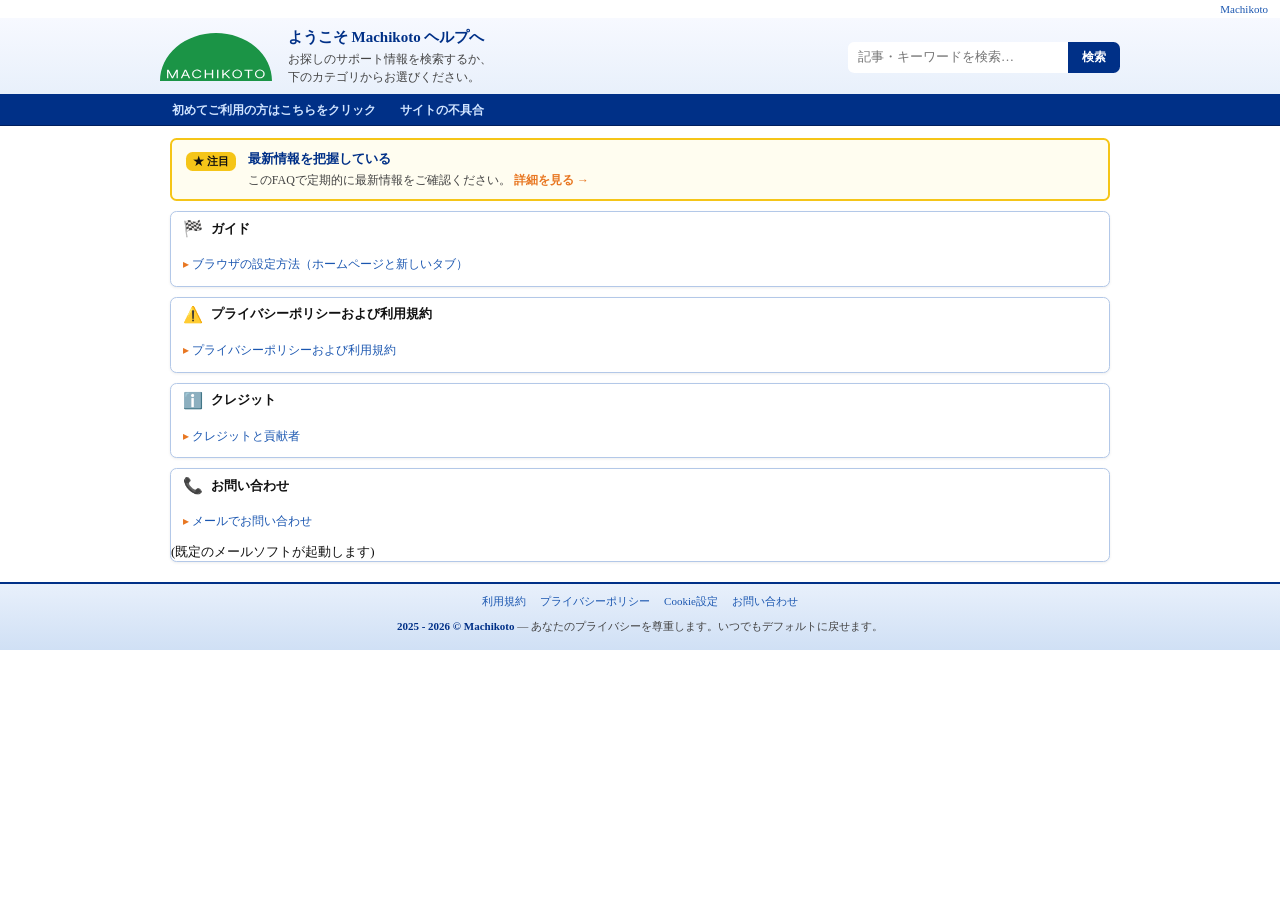
==== commit 957c678b: "Add files via upload" ====
--- a/index.html
+++ b/index.html
@@ -3,7 +3,7 @@
 <head>
   <meta charset="UTF-8" />
   <meta name="viewport" content="width=device-width, initial-scale=1.0" />
-  <title>Wahoo! — ヘルプー</title>
+  <title>Machikoto — ヘルプー</title>
   <link rel="icon" type="image/png" href="aero_touch/favicon.png">
   <link rel="canonical" href="https://help.japan-vi.be/index">
   <link rel="preconnect" href="https://fonts.googleapis.com">
@@ -22,13 +22,13 @@
   <div id="header-inner">
 
     <a href="https://wahoo.japan-vi.be/index" id="logo-area">
-      <img src="aero_touch/logo.png" alt="Machikoto" onerror="this.style.display='none';document.getElementById('logo-fallback').style.display='block';" />
+      <img src="aero_touch/logo.svg" alt="Machikoto" onerror="this.style.display='none';document.getElementById('logo-fallback').style.display='block';" />
       <div style="display:none;" id="logo-fallback"><span>Machikoto</span></div>
     </a>
 
     <div id="welcome-search">
       <div id="welcome">
-        <h1>ようこそ Wahoo! JAPAN => Machikoto ヘルプへ</h1>
+        <h1>ようこそ Machikoto ヘルプへ</h1>
         <p>お探しのサポート情報を検索するか、<br>下のカテゴリからお選びください。</p>
       </div>
       <div id="search-box">
